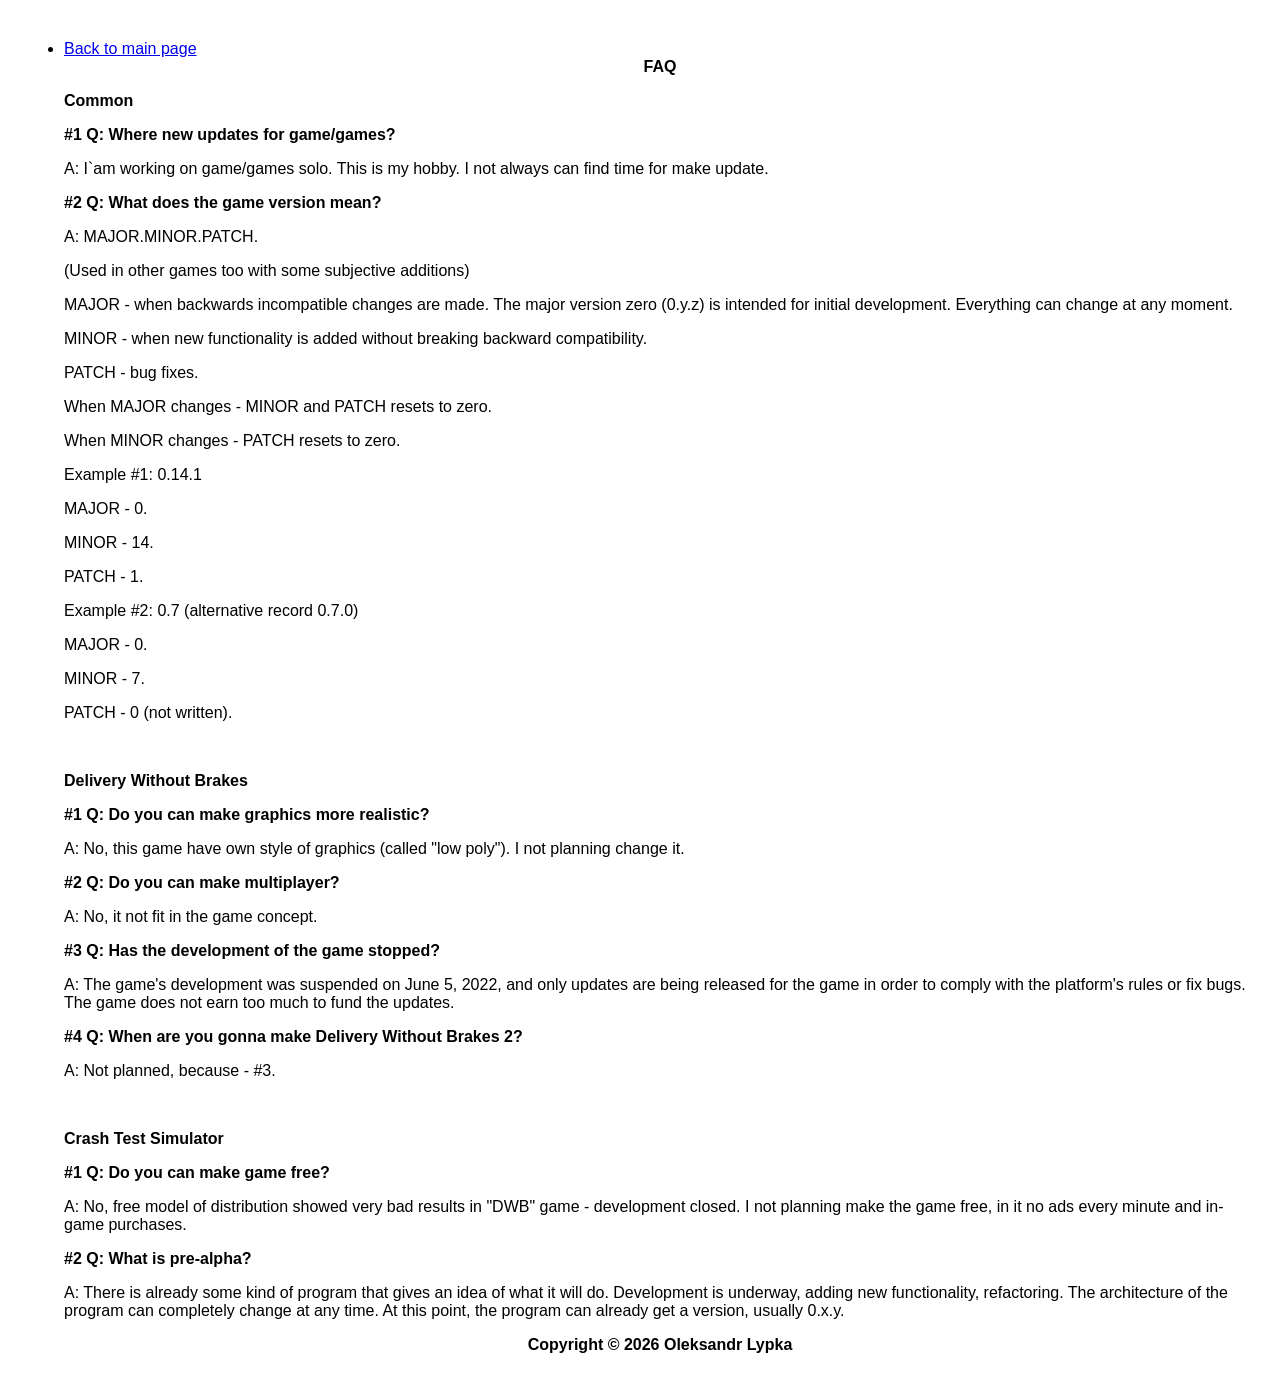
==== FAQ.html @ 4f6f616b "Fixed links" ====
<!DOCTYPE html>
    <html>
    <head>
      <meta charset='utf-8'>
      <meta name='viewport' content='width=device-width'>
      <title>FAQ</title>
      <style> body { font-family: 'Helvetica Neue', Helvetica, Arial, sans-serif; padding:1em; } </style>
    </head>
    <body>
    </p> <ul>
    <li><a href="https://oleksandrlypka.github.io" target="_blank" rel="noopener noreferrer">Back to main page</a></li>
    <strong><center>FAQ</center></strong>
    <p>
    <p><strong>Common</strong></p>
    </p>
    <p><strong>#1 Q: Where new updates for game/games?</strong></p>
    <p></p>
    A: I`am working on game/games solo. This is my hobby. I not always can find time for make update.</p>
    <p><strong>#2 Q: What does the game version mean?</strong></p>
    <p></p> A: MAJOR.MINOR.PATCH.</p>
    <p></p> (Used in other games too with some subjective additions)</p>
    <p></p> MAJOR - when backwards incompatible changes are made. The major version zero (0.y.z) is intended for initial development. Everything can change at any moment.</p>
    <p></p> MINOR - when new functionality is added without breaking backward compatibility.</p>
    <p></p> PATCH - bug fixes.</p>
    <p></p> When MAJOR changes - MINOR and PATCH resets to zero.</p>
    <p></p> When MINOR changes - PATCH resets to zero.</p>
    <p></p> Example #1: 0.14.1</p>
    <p></p> MAJOR - 0.</p>
    <p></p> MINOR - 14.</p>
    <p></p> PATCH - 1.</p>
    <p></p> Example #2: 0.7 (alternative record 0.7.0)</p>
    <p></p> MAJOR - 0.</p>
    <p></p> MINOR - 7.</p>
    <p></p> PATCH - 0 (not written).</p>
    <p>&nbsp;</p>
    <p><strong>Delivery Without Brakes</strong></p>
    </p>
    <p><strong>#1 Q: Do you can make graphics more realistic?</strong></p>
    <p></p>
    A: No, this game have own style of graphics (called "low poly"). I not planning change it.</p>
    </p>
    <p><strong>#2 Q: Do you can make multiplayer?</strong></p>
    <p></p>
    A: No, it not fit in the game concept.</p>
    <p><strong>#3 Q: Has the development of the game stopped?</strong></p>
    <p></p>
    A: The game's development was suspended on June 5, 2022, and only updates are being released for the game in order to comply with the platform's rules or fix bugs. The game does not earn too much to fund the updates.</p>
    <p><strong>#4 Q: When are you gonna make Delivery Without Brakes 2?</strong></p>
    <p></p>
    A: Not planned, because - #3.</p>
    <p>&nbsp;</p>
    <p><strong>Crash Test Simulator</strong></p>
    </p>
    <p><strong>#1 Q: Do you can make game free?</strong></p>
    <p></p>
    A: No, free model of distribution showed very bad results in "DWB" game - development closed. I not planning make the game free, in it no ads every minute and in-game purchases.</p>
    </p>
    <p><strong>#2 Q: What is pre-alpha?</strong></p>
    <p></p>
    A: There is already some kind of program that gives an idea of what it will do. Development is underway, adding new functionality, refactoring. The architecture of the program can completely change at any time. At this point, the program can already get a version, usually 0.x.y.</p>
    <strong>
        <p style="text-align: center">
            Copyright &copy;
            <script>document.write(new Date().getFullYear())</script> Oleksandr Lypka
        </p>
    </strong>
</body>
    </html>
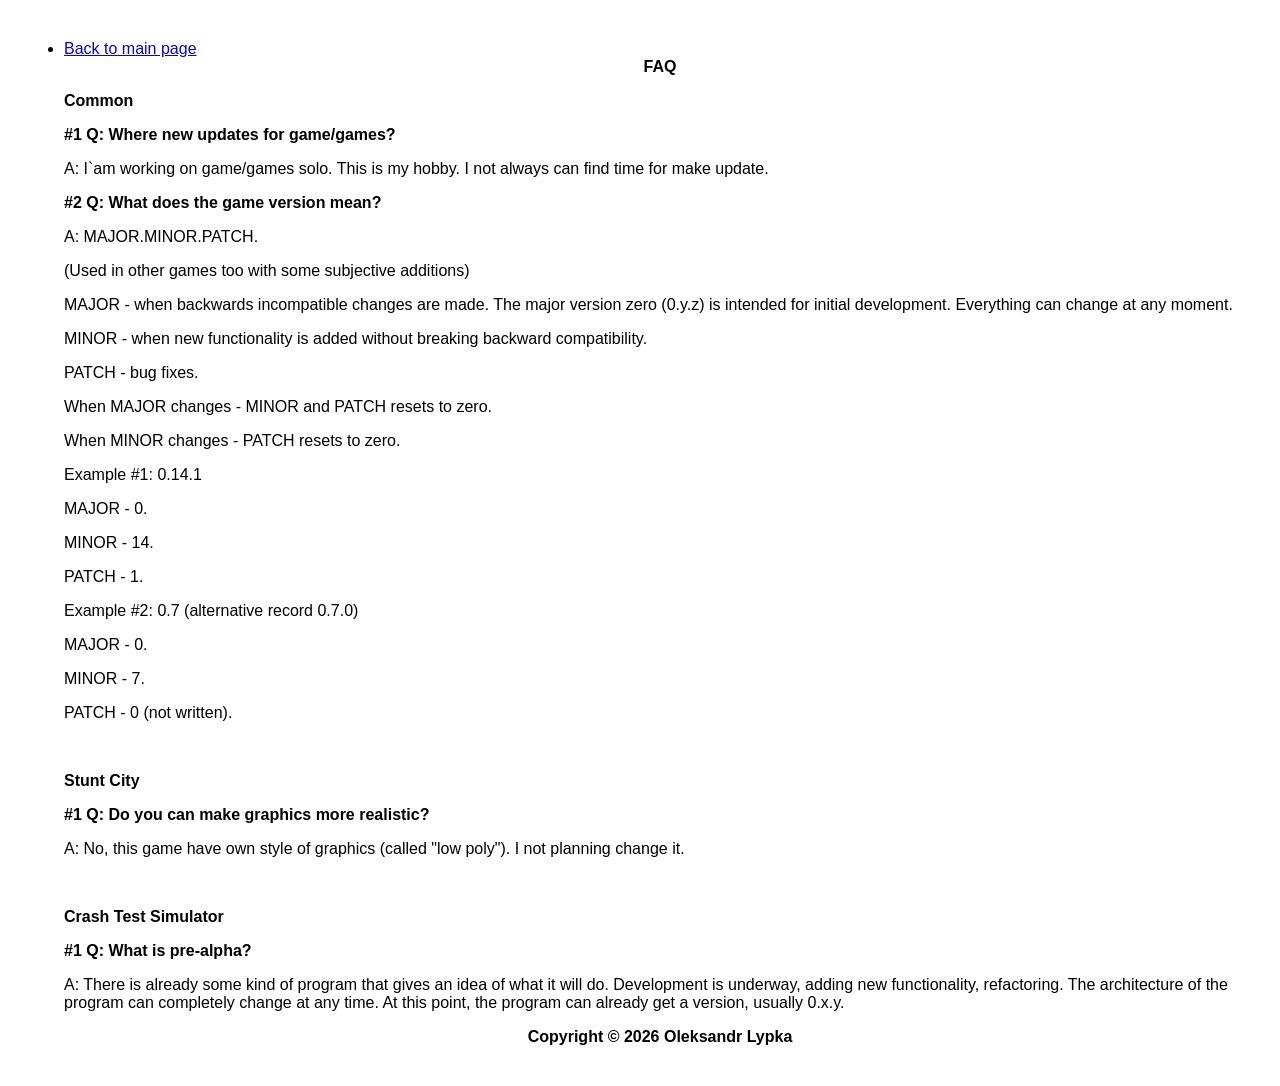
==== commit f7b381d7: "Updated FAQ" ====
--- a/FAQ.html
+++ b/FAQ.html
@@ -33,29 +33,16 @@
     <p></p> MINOR - 7.</p>
     <p></p> PATCH - 0 (not written).</p>
     <p>&nbsp;</p>
-    <p><strong>Delivery Without Brakes</strong></p>
+    <p><strong>Stunt City</strong></p>
     </p>
     <p><strong>#1 Q: Do you can make graphics more realistic?</strong></p>
     <p></p>
     A: No, this game have own style of graphics (called "low poly"). I not planning change it.</p>
     </p>
-    <p><strong>#2 Q: Do you can make multiplayer?</strong></p>
-    <p></p>
-    A: No, it not fit in the game concept.</p>
-    <p><strong>#3 Q: Has the development of the game stopped?</strong></p>
-    <p></p>
-    A: The game's development was suspended on June 5, 2022, and only updates are being released for the game in order to comply with the platform's rules or fix bugs. The game does not earn too much to fund the updates.</p>
-    <p><strong>#4 Q: When are you gonna make Delivery Without Brakes 2?</strong></p>
-    <p></p>
-    A: Not planned, because - #3.</p>
     <p>&nbsp;</p>
     <p><strong>Crash Test Simulator</strong></p>
     </p>
-    <p><strong>#1 Q: Do you can make game free?</strong></p>
-    <p></p>
-    A: No, free model of distribution showed very bad results in "DWB" game - development closed. I not planning make the game free, in it no ads every minute and in-game purchases.</p>
-    </p>
-    <p><strong>#2 Q: What is pre-alpha?</strong></p>
+    <p><strong>#1 Q: What is pre-alpha?</strong></p>
     <p></p>
     A: There is already some kind of program that gives an idea of what it will do. Development is underway, adding new functionality, refactoring. The architecture of the program can completely change at any time. At this point, the program can already get a version, usually 0.x.y.</p>
     <strong>
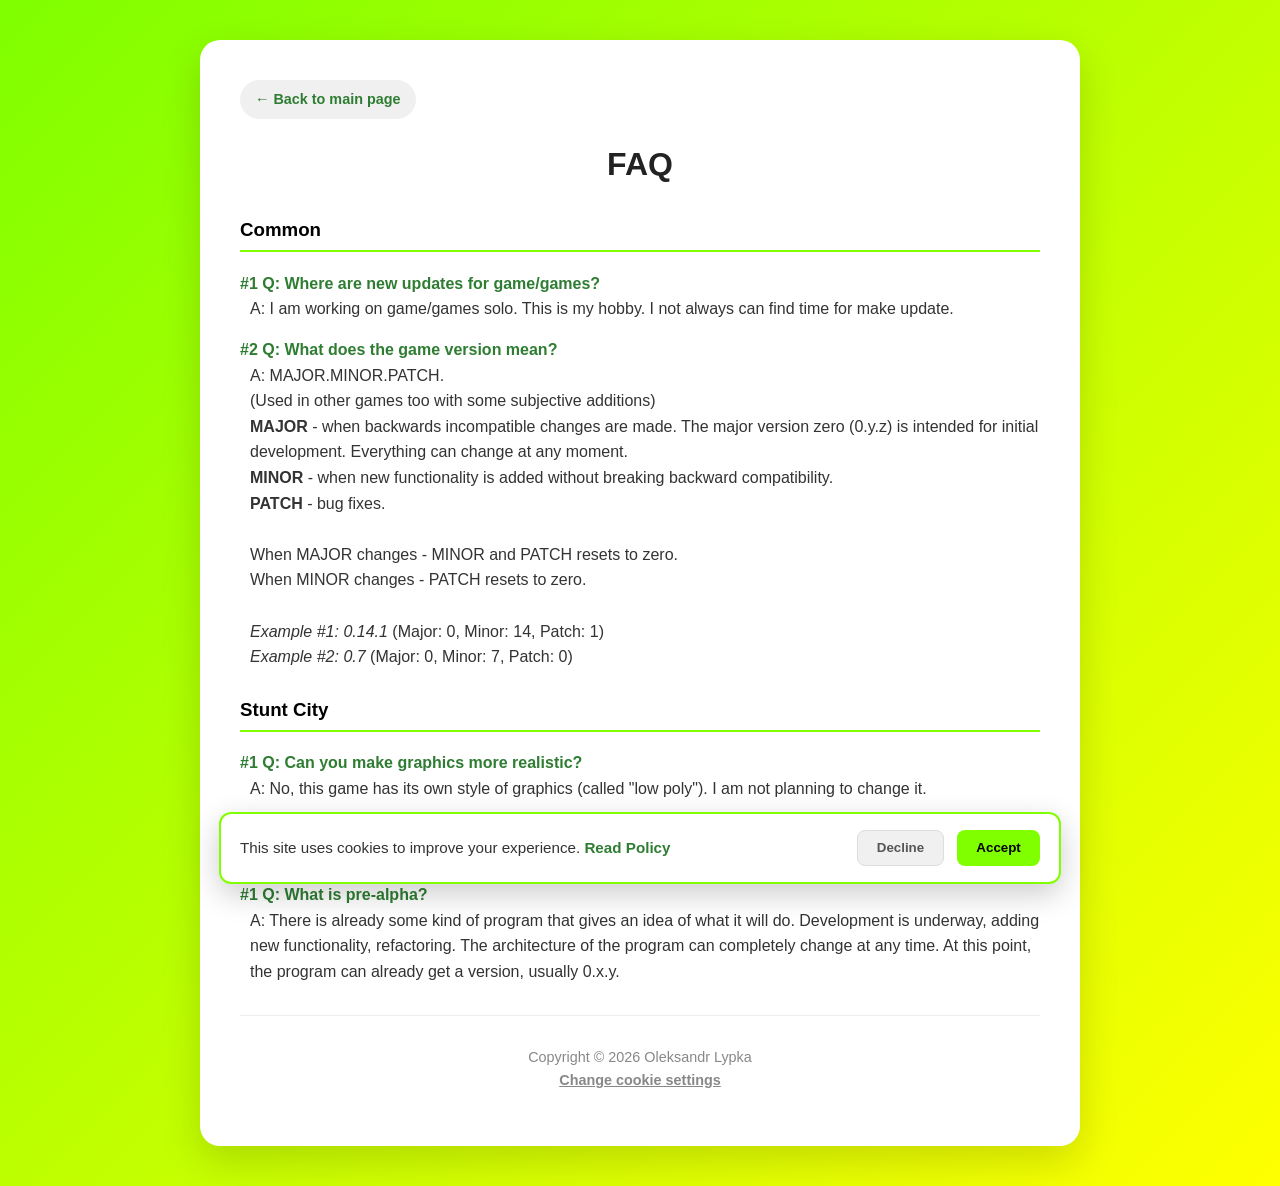
==== commit 2f5809dc: "Fixed hiding of the cookie window" ====
--- a/FAQ.html
+++ b/FAQ.html
@@ -1,56 +1,193 @@
 <!DOCTYPE html>
-    <html>
-    <head>
-      <meta charset='utf-8'>
-      <meta name='viewport' content='width=device-width'>
-      <title>FAQ</title>
-      <style> body { font-family: 'Helvetica Neue', Helvetica, Arial, sans-serif; padding:1em; } </style>
-    </head>
-    <body>
-    </p> <ul>
-    <li><a href="https://oleksandrlypka.github.io" target="_blank" rel="noopener noreferrer">Back to main page</a></li>
-    <strong><center>FAQ</center></strong>
-    <p>
-    <p><strong>Common</strong></p>
-    </p>
-    <p><strong>#1 Q: Where new updates for game/games?</strong></p>
-    <p></p>
-    A: I`am working on game/games solo. This is my hobby. I not always can find time for make update.</p>
-    <p><strong>#2 Q: What does the game version mean?</strong></p>
-    <p></p> A: MAJOR.MINOR.PATCH.</p>
-    <p></p> (Used in other games too with some subjective additions)</p>
-    <p></p> MAJOR - when backwards incompatible changes are made. The major version zero (0.y.z) is intended for initial development. Everything can change at any moment.</p>
-    <p></p> MINOR - when new functionality is added without breaking backward compatibility.</p>
-    <p></p> PATCH - bug fixes.</p>
-    <p></p> When MAJOR changes - MINOR and PATCH resets to zero.</p>
-    <p></p> When MINOR changes - PATCH resets to zero.</p>
-    <p></p> Example #1: 0.14.1</p>
-    <p></p> MAJOR - 0.</p>
-    <p></p> MINOR - 14.</p>
-    <p></p> PATCH - 1.</p>
-    <p></p> Example #2: 0.7 (alternative record 0.7.0)</p>
-    <p></p> MAJOR - 0.</p>
-    <p></p> MINOR - 7.</p>
-    <p></p> PATCH - 0 (not written).</p>
-    <p>&nbsp;</p>
-    <p><strong>Stunt City</strong></p>
-    </p>
-    <p><strong>#1 Q: Do you can make graphics more realistic?</strong></p>
-    <p></p>
-    A: No, this game have own style of graphics (called "low poly"). I not planning change it.</p>
-    </p>
-    <p>&nbsp;</p>
-    <p><strong>Crash Test Simulator</strong></p>
-    </p>
-    <p><strong>#1 Q: What is pre-alpha?</strong></p>
-    <p></p>
-    A: There is already some kind of program that gives an idea of what it will do. Development is underway, adding new functionality, refactoring. The architecture of the program can completely change at any time. At this point, the program can already get a version, usually 0.x.y.</p>
-    <strong>
-        <p style="text-align: center">
+<html lang="en">
+<head>
+    <meta charset='utf-8'>
+    <meta name='viewport' content='width=device-width, initial-scale=1.0'>
+    <title>FAQ</title>
+    <style>
+        /* Copy styles from PrivacyPolicy.html above */
+        body {
+            margin: 0;
+            padding: 0;
+            font-family: 'Helvetica Neue', Helvetica, Arial, sans-serif;
+            background: linear-gradient(135deg, #7fff00, #ffff00);
+            min-height: 100vh;
+            display: flex;
+            justify-content: center;
+            align-items: center;
+            color: #333;
+        }
+
+        .card-container {
+            background-color: #ffffff;
+            width: 90%;
+            max-width: 800px;
+            margin: 40px 20px;
+            padding: 40px;
+            border-radius: 20px;
+            box-shadow: 0 15px 40px rgba(0,0,0,0.15);
+            line-height: 1.6;
+        }
+
+        h1 {
+            text-align: center;
+            color: #222;
+            margin-top: 0;
+        }
+
+        h3 {
+            border-bottom: 2px solid #7fff00;
+            padding-bottom: 5px;
+            margin-top: 25px;
+            color: #000;
+        }
+
+        .question {
+            font-weight: bold;
+            margin-top: 15px;
+            color: #2e7d32;
+        }
+
+        .answer {
+            margin-bottom: 15px;
+            margin-left: 10px;
+        }
+
+        a {
+            color: #2e7d32;
+            text-decoration: none;
+            font-weight: 600;
+        }
+
+            a:hover {
+                text-decoration: underline;
+            }
+
+        .back-link {
+            display: inline-block;
+            margin-bottom: 20px;
+            padding: 8px 15px;
+            background: #f0f0f0;
+            border-radius: 20px;
+            font-size: 0.9em;
+        }
+
+        /* Cookie banner styles (I used the full styles from the main PrivacyPolicy file) */
+        .cookie-consent {
+            position: fixed;
+            left: 1rem;
+            right: 1rem;
+            bottom: 1rem;
+            background: #ffffff;
+            color: #333;
+            border: 2px solid #7fff00;
+            padding: 1rem 1.2rem;
+            border-radius: 12px;
+            box-shadow: 0 10px 30px rgba(0,0,0,0.2);
+            display: flex;
+            gap: 1rem;
+            align-items: center;
+            justify-content: space-between;
+            z-index: 9999;
+            max-width: 800px;
+            margin: 0 auto;
+            font-size: 0.95rem;
+        }
+
+        .cookie-consent[hidden] {
+            display: none !important;
+        }
+
+        .cookie-consent__message {
+            flex: 1;
+        }
+
+        .cookie-consent__actions {
+            display: flex;
+            gap: 0.8rem;
+        }
+
+        .cookie-btn {
+            border: none;
+            padding: 0.6rem 1.2rem;
+            border-radius: 8px;
+            cursor: pointer;
+            font-weight: bold;
+        }
+
+        .cookie-btn--accept {
+            background: #7fff00;
+            color: #000;
+        }
+
+        .cookie-btn--decline {
+            background: #f0f0f0;
+            color: #555;
+            border: 1px solid #ddd;
+        }
+
+        @media (max-width:600px) {
+            .cookie-consent {
+                flex-direction: column;
+            }
+        }
+    </style>
+</head>
+<body>
+    <div class="card-container">
+        <a href="https://oleksandrlypka.github.io" class="back-link">← Back to main page</a>
+
+        <h1>FAQ</h1>
+
+        <h3>Common</h3>
+        <div class="question">#1 Q: Where are new updates for game/games?</div>
+        <div class="answer">A: I am working on game/games solo. This is my hobby. I not always can find time for make update.</div>
+
+        <div class="question">#2 Q: What does the game version mean?</div>
+        <div class="answer">
+            A: MAJOR.MINOR.PATCH.<br>
+            (Used in other games too with some subjective additions)<br>
+            <strong>MAJOR</strong> - when backwards incompatible changes are made. The major version zero (0.y.z) is intended for initial development. Everything can change at any moment.<br>
+            <strong>MINOR</strong> - when new functionality is added without breaking backward compatibility.<br>
+            <strong>PATCH</strong> - bug fixes.<br><br>
+            When MAJOR changes - MINOR and PATCH resets to zero.<br>
+            When MINOR changes - PATCH resets to zero.<br><br>
+            <em>Example #1: 0.14.1</em> (Major: 0, Minor: 14, Patch: 1)<br>
+            <em>Example #2: 0.7</em> (Major: 0, Minor: 7, Patch: 0)
+        </div>
+
+        <h3>Stunt City</h3>
+        <div class="question">#1 Q: Can you make graphics more realistic?</div>
+        <div class="answer">A: No, this game has its own style of graphics (called "low poly"). I am not planning to change it.</div>
+
+        <h3>Crash Test Simulator</h3>
+        <div class="question">#1 Q: What is pre-alpha?</div>
+        <div class="answer">A: There is already some kind of program that gives an idea of what it will do. Development is underway, adding new functionality, refactoring. The architecture of the program can completely change at any time. At this point, the program can already get a version, usually 0.x.y.</div>
+
+        <hr style="margin: 30px 0; border: 0; border-top: 1px solid #eee;">
+        <p style="text-align: center; color: #888; font-size: 0.9em;">
             Copyright &copy;
-            <script>document.write(new Date().getFullYear())</script> Oleksandr Lypka
+            <script>document.write(new Date().getFullYear())</script> Oleksandr Lypka<br>
+            <a href="#" id="change-cookie-settings" style="color: #888; text-decoration: underline;">Change cookie settings</a>
         </p>
-    </strong>
+    </div>
+
+    <div id="cookie-consent" class="cookie-consent" role="dialog" aria-live="polite" aria-label="Cookie consent" hidden>
+        <div class="cookie-consent__message">
+            This site uses cookies to improve your experience. <a style="color: #2e7d32;" href="https://oleksandrlypka.github.io/PrivacyPolicy.html">Read Policy</a>
+        </div>
+        <div class="cookie-consent__actions">
+            <button id="decline-cookies" class="cookie-btn cookie-btn--decline" type="button">Decline</button>
+            <button id="accept-cookies" class="cookie-btn cookie-btn--accept" type="button">Accept</button>
+        </div>
+    </div>
+    <script>
+        (function () {
+            var KEY = 'cookieConsent'; var consent = localStorage.getItem(KEY); var banner = document.getElementById('cookie-consent'); var acceptBtn = document.getElementById('accept-cookies'); var declineBtn = document.getElementById('decline-cookies'); var changeLink = document.getElementById('change-cookie-settings');
+            function hideBanner() { if (banner) banner.setAttribute('hidden', ''); } function showBanner() { if (banner) banner.removeAttribute('hidden'); } function onAccept() { localStorage.setItem(KEY, 'accepted'); hideBanner(); } function onDecline() { localStorage.setItem(KEY, 'declined'); hideBanner(); }
+            if (acceptBtn) acceptBtn.addEventListener('click', onAccept); if (declineBtn) declineBtn.addEventListener('click', onDecline); if (changeLink) { changeLink.addEventListener('click', function (e) { e.preventDefault(); localStorage.removeItem(KEY); showBanner(); }); }
+            if (!consent) { window.addEventListener('load', function () { setTimeout(showBanner, 300); }); }
+        })();
+    </script>
 </body>
-    </html>
-      +</html>
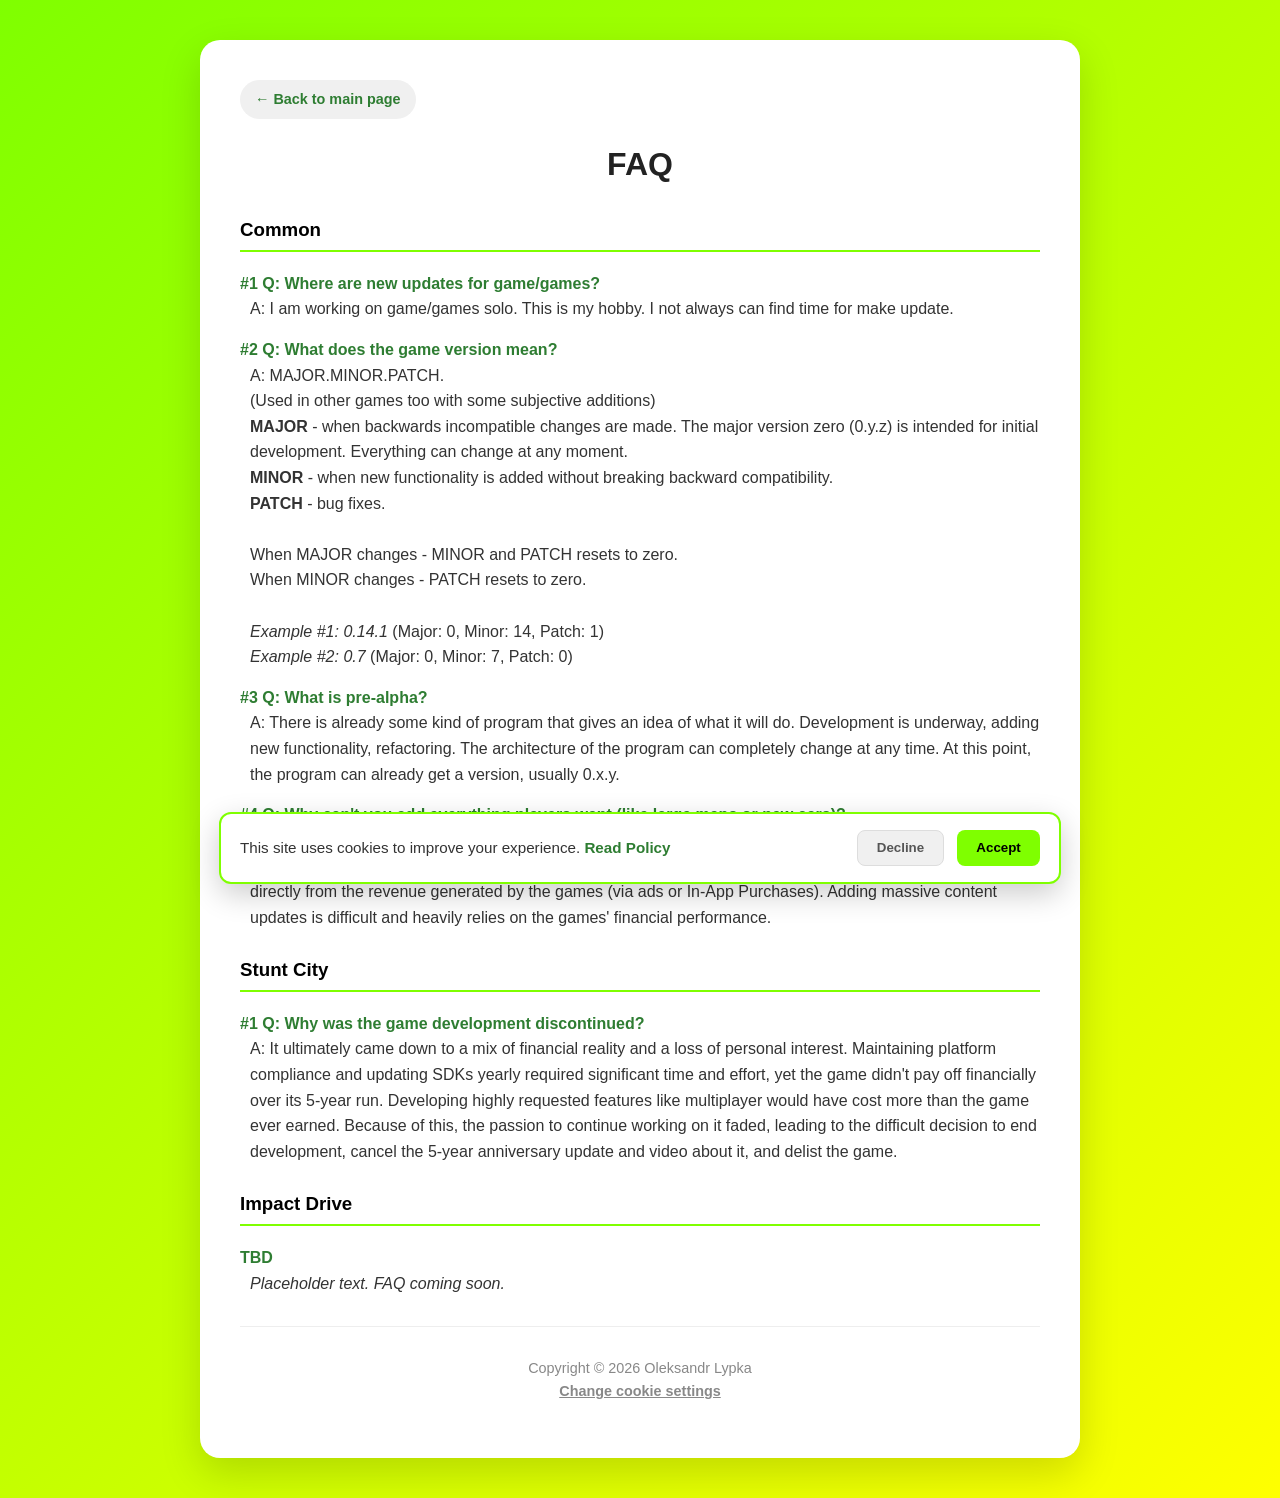
==== commit f55c64bc: "Updated information about games" ====
--- a/FAQ.html
+++ b/FAQ.html
@@ -72,7 +72,7 @@
             font-size: 0.9em;
         }
 
-        /* Cookie banner styles (I used the full styles from the main PrivacyPolicy file) */
+        /* Cookie banner styles */
         .cookie-consent {
             position: fixed;
             left: 1rem;
@@ -156,13 +156,20 @@
             <em>Example #2: 0.7</em> (Major: 0, Minor: 7, Patch: 0)
         </div>
 
+        <div class="question">#3 Q: What is pre-alpha?</div>
+        <div class="answer">A: There is already some kind of program that gives an idea of what it will do. Development is underway, adding new functionality, refactoring. The architecture of the program can completely change at any time. At this point, the program can already get a version, usually 0.x.y.</div>
+
+        <div class="question">#4 Q: Why can't you add everything players want (like large maps or new cars)?</div>
+        <div class="answer">A: I am primarily a programmer. Creating high-quality 3D assets, such as detailed cars and expansive maps, requires the specialized skills of a 3D artist. Hiring professional artists costs money, and that budget comes directly from the revenue generated by the games (via ads or In-App Purchases). Adding massive content updates is difficult and heavily relies on the games' financial performance.</div>
+
         <h3>Stunt City</h3>
-        <div class="question">#1 Q: Can you make graphics more realistic?</div>
-        <div class="answer">A: No, this game has its own style of graphics (called "low poly"). I am not planning to change it.</div>
-
-        <h3>Crash Test Simulator</h3>
-        <div class="question">#1 Q: What is pre-alpha?</div>
-        <div class="answer">A: There is already some kind of program that gives an idea of what it will do. Development is underway, adding new functionality, refactoring. The architecture of the program can completely change at any time. At this point, the program can already get a version, usually 0.x.y.</div>
+        <div class="question">#1 Q: Why was the game development discontinued?</div>
+        <div class="answer">A: It ultimately came down to a mix of financial reality and a loss of personal interest. Maintaining platform compliance and updating SDKs yearly required significant time and effort, yet the game didn't pay off financially over its 5-year run. Developing highly requested features like multiplayer would have cost more than the game ever earned. Because of this, the passion to continue working on it faded, leading to the difficult decision to end development, cancel the 5-year anniversary update and video about it, and delist the game.</div>
+
+        <h3>Impact Drive</h3>
+        <!-- Placeholder for future Impact Drive FAQ -->
+        <div class="question">TBD</div>
+        <div class="answer"><em>Placeholder text. FAQ coming soon.</em></div>
 
         <hr style="margin: 30px 0; border: 0; border-top: 1px solid #eee;">
         <p style="text-align: center; color: #888; font-size: 0.9em;">
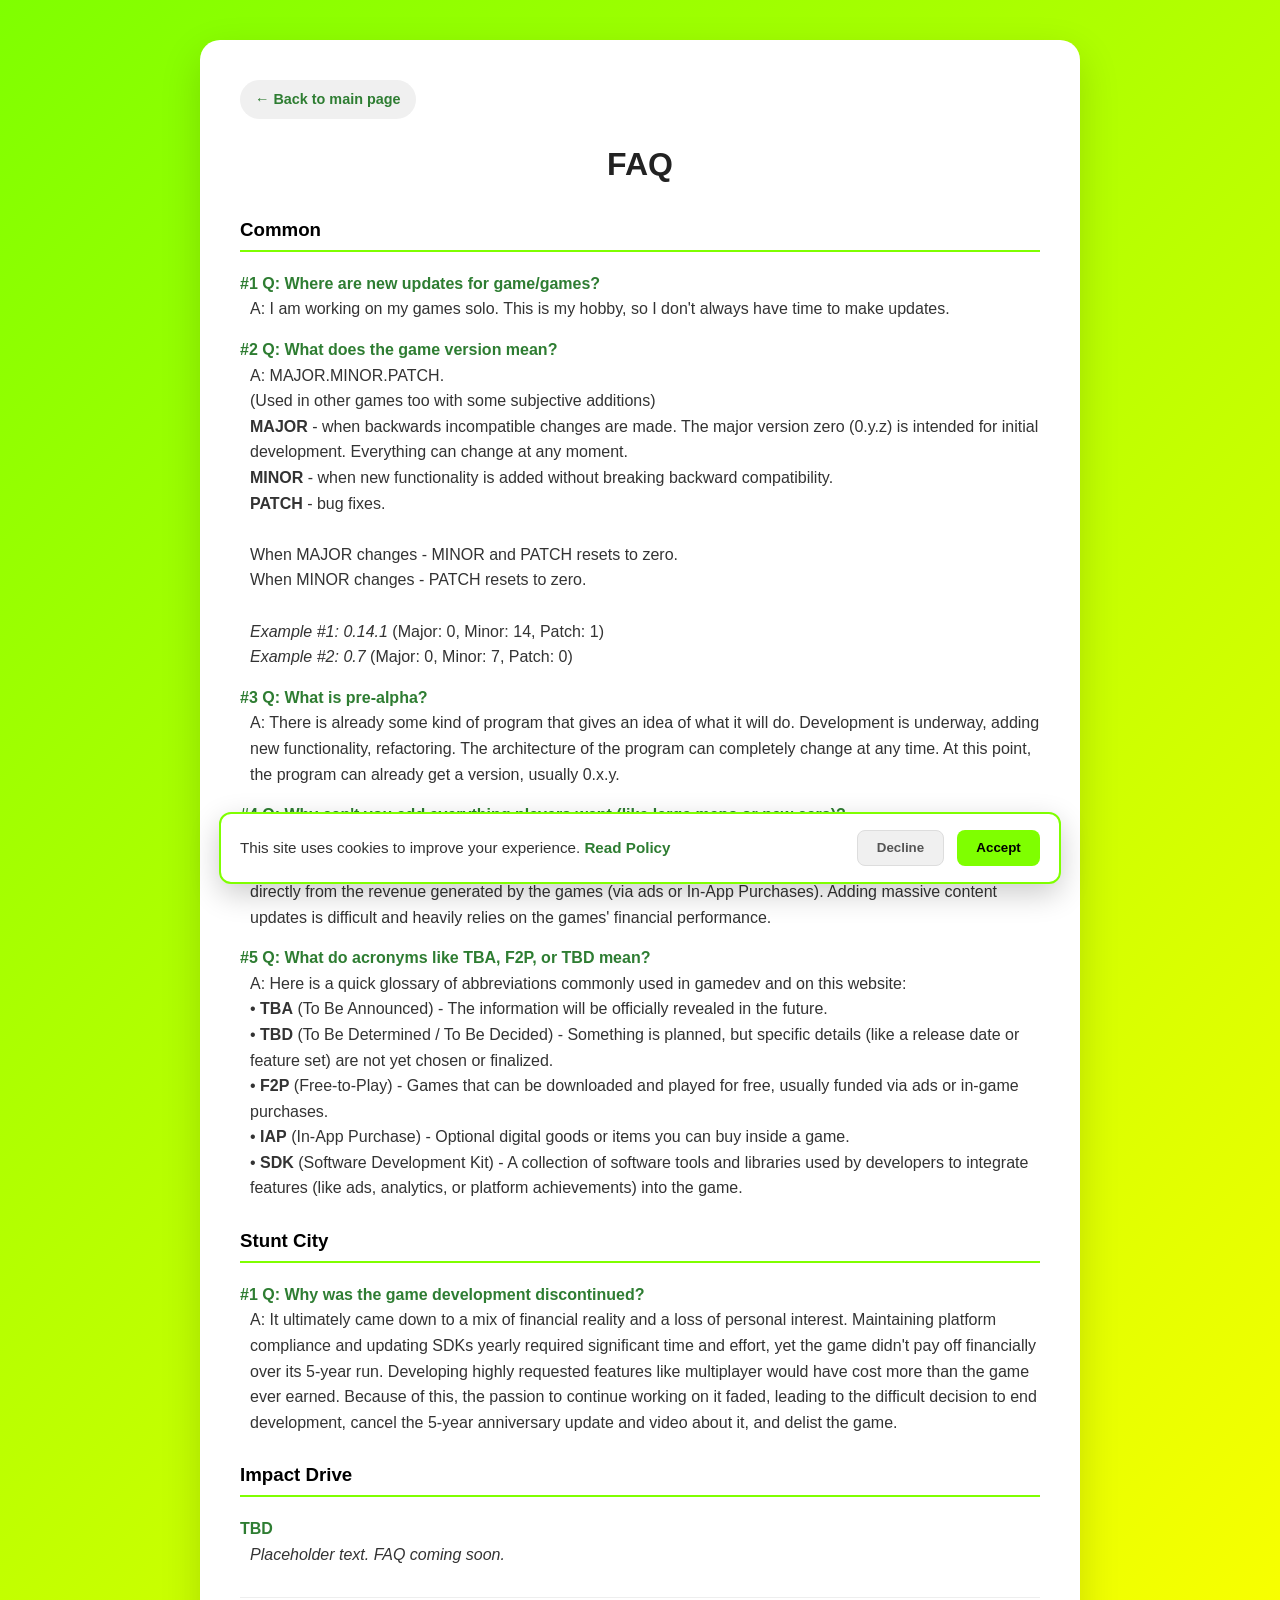
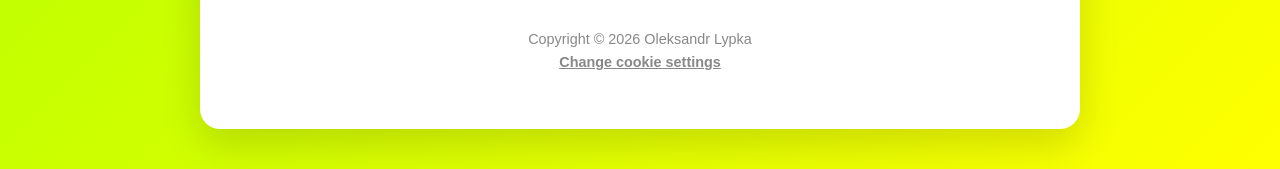
==== commit 56a5a1b0: "Improved FAQ" ====
--- a/FAQ.html
+++ b/FAQ.html
@@ -141,7 +141,7 @@
 
         <h3>Common</h3>
         <div class="question">#1 Q: Where are new updates for game/games?</div>
-        <div class="answer">A: I am working on game/games solo. This is my hobby. I not always can find time for make update.</div>
+        <div class="answer">A: I am working on my games solo. This is my hobby, so I don't always have time to make updates.</div>
 
         <div class="question">#2 Q: What does the game version mean?</div>
         <div class="answer">
@@ -162,6 +162,16 @@
         <div class="question">#4 Q: Why can't you add everything players want (like large maps or new cars)?</div>
         <div class="answer">A: I am primarily a programmer. Creating high-quality 3D assets, such as detailed cars and expansive maps, requires the specialized skills of a 3D artist. Hiring professional artists costs money, and that budget comes directly from the revenue generated by the games (via ads or In-App Purchases). Adding massive content updates is difficult and heavily relies on the games' financial performance.</div>
 
+        <div class="question">#5 Q: What do acronyms like TBA, F2P, or TBD mean?</div>
+        <div class="answer">
+            A: Here is a quick glossary of abbreviations commonly used in gamedev and on this website:<br>
+            • <strong>TBA</strong> (To Be Announced) - The information will be officially revealed in the future.<br>
+            • <strong>TBD</strong> (To Be Determined / To Be Decided) - Something is planned, but specific details (like a release date or feature set) are not yet chosen or finalized.<br>
+            • <strong>F2P</strong> (Free-to-Play) - Games that can be downloaded and played for free, usually funded via ads or in-game purchases.<br>
+            • <strong>IAP</strong> (In-App Purchase) - Optional digital goods or items you can buy inside a game.<br>
+            • <strong>SDK</strong> (Software Development Kit) - A collection of software tools and libraries used by developers to integrate features (like ads, analytics, or platform achievements) into the game.
+        </div>
+
         <h3>Stunt City</h3>
         <div class="question">#1 Q: Why was the game development discontinued?</div>
         <div class="answer">A: It ultimately came down to a mix of financial reality and a loss of personal interest. Maintaining platform compliance and updating SDKs yearly required significant time and effort, yet the game didn't pay off financially over its 5-year run. Developing highly requested features like multiplayer would have cost more than the game ever earned. Because of this, the passion to continue working on it faded, leading to the difficult decision to end development, cancel the 5-year anniversary update and video about it, and delist the game.</div>
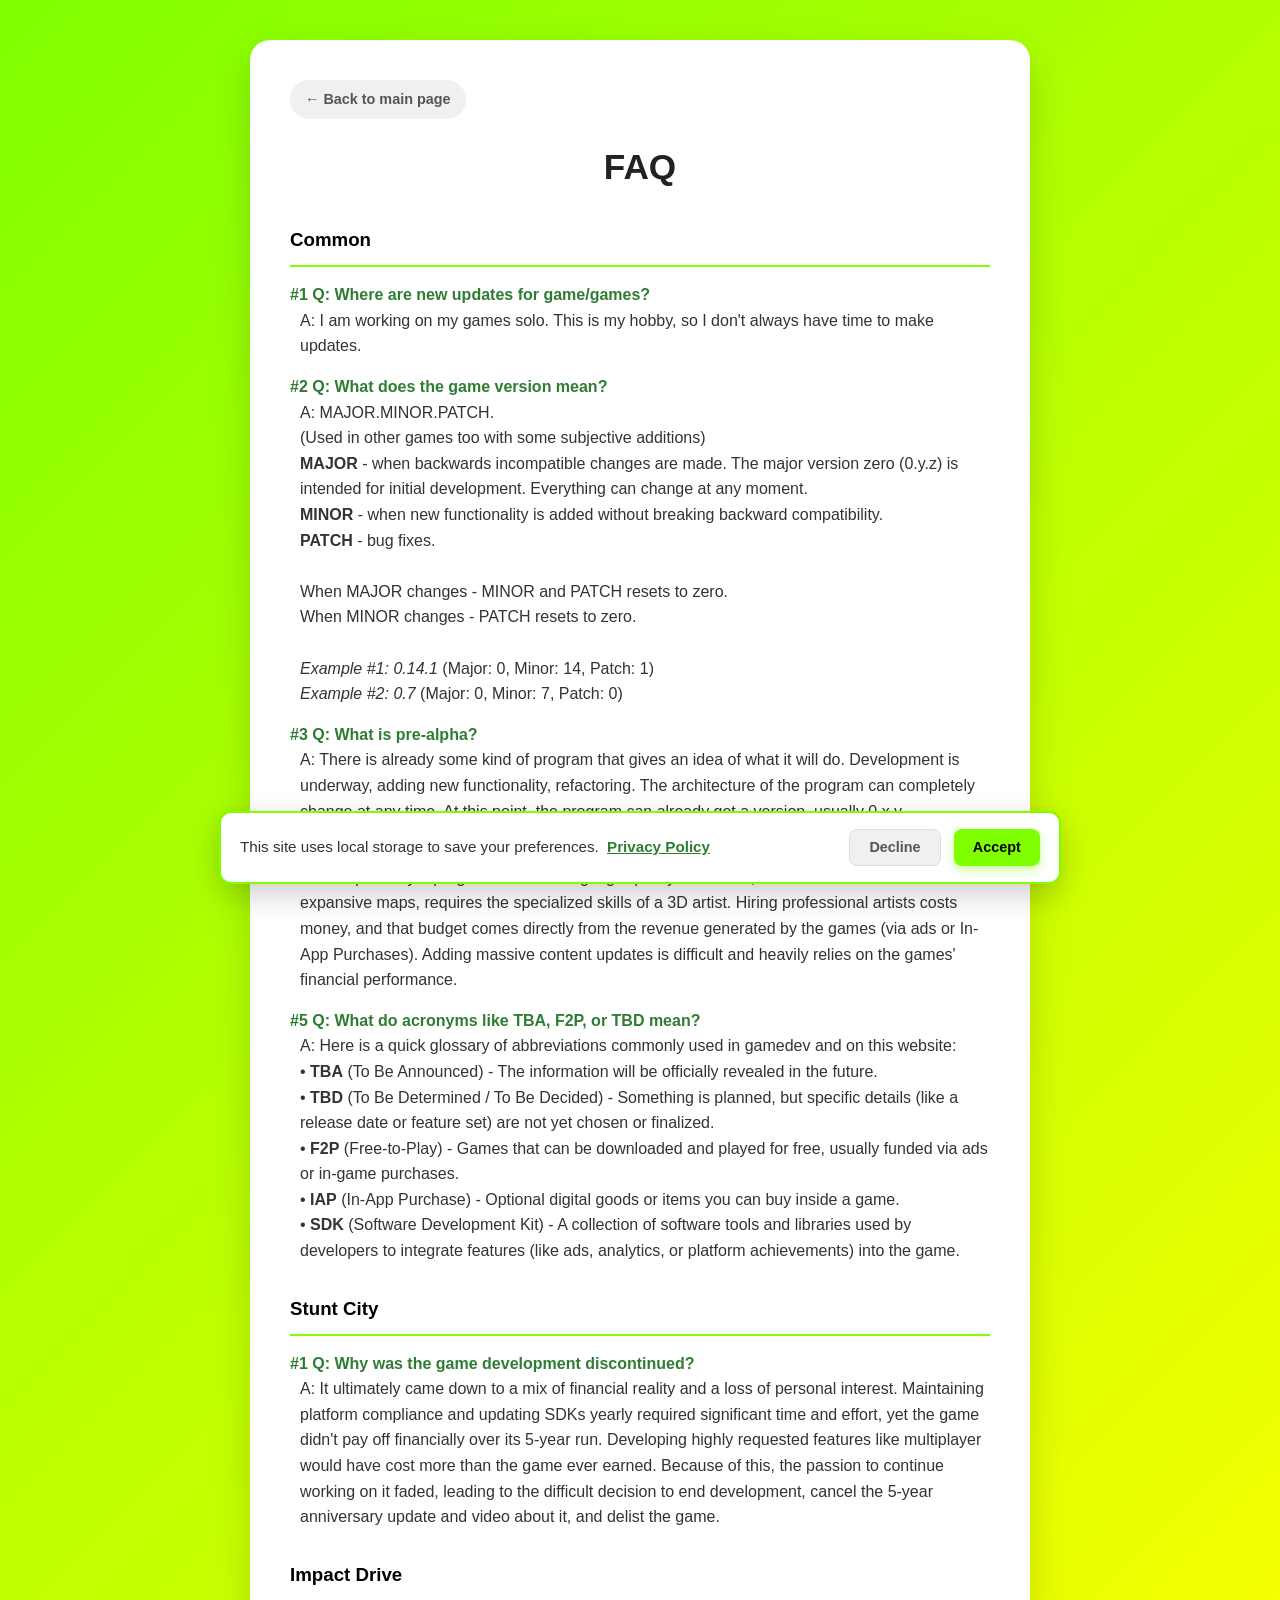
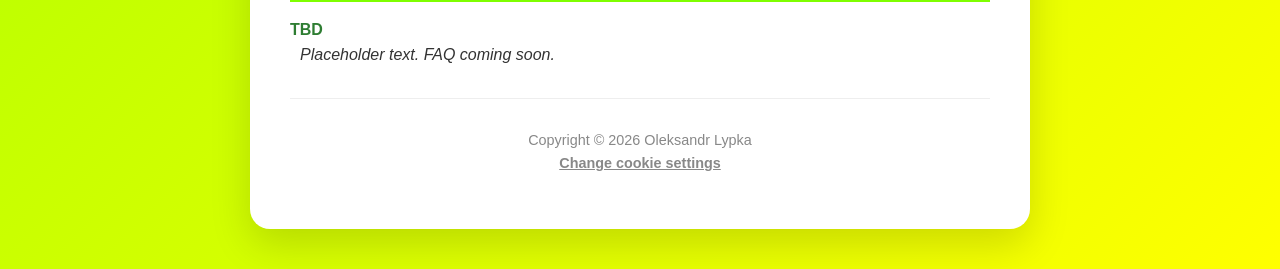
==== commit 9a2dd0c3: "Updated legal docs and improved cookie banner code" ====
--- a/FAQ.html
+++ b/FAQ.html
@@ -4,134 +4,7 @@
     <meta charset='utf-8'>
     <meta name='viewport' content='width=device-width, initial-scale=1.0'>
     <title>FAQ</title>
-    <style>
-        /* Copy styles from PrivacyPolicy.html above */
-        body {
-            margin: 0;
-            padding: 0;
-            font-family: 'Helvetica Neue', Helvetica, Arial, sans-serif;
-            background: linear-gradient(135deg, #7fff00, #ffff00);
-            min-height: 100vh;
-            display: flex;
-            justify-content: center;
-            align-items: center;
-            color: #333;
-        }
-
-        .card-container {
-            background-color: #ffffff;
-            width: 90%;
-            max-width: 800px;
-            margin: 40px 20px;
-            padding: 40px;
-            border-radius: 20px;
-            box-shadow: 0 15px 40px rgba(0,0,0,0.15);
-            line-height: 1.6;
-        }
-
-        h1 {
-            text-align: center;
-            color: #222;
-            margin-top: 0;
-        }
-
-        h3 {
-            border-bottom: 2px solid #7fff00;
-            padding-bottom: 5px;
-            margin-top: 25px;
-            color: #000;
-        }
-
-        .question {
-            font-weight: bold;
-            margin-top: 15px;
-            color: #2e7d32;
-        }
-
-        .answer {
-            margin-bottom: 15px;
-            margin-left: 10px;
-        }
-
-        a {
-            color: #2e7d32;
-            text-decoration: none;
-            font-weight: 600;
-        }
-
-            a:hover {
-                text-decoration: underline;
-            }
-
-        .back-link {
-            display: inline-block;
-            margin-bottom: 20px;
-            padding: 8px 15px;
-            background: #f0f0f0;
-            border-radius: 20px;
-            font-size: 0.9em;
-        }
-
-        /* Cookie banner styles */
-        .cookie-consent {
-            position: fixed;
-            left: 1rem;
-            right: 1rem;
-            bottom: 1rem;
-            background: #ffffff;
-            color: #333;
-            border: 2px solid #7fff00;
-            padding: 1rem 1.2rem;
-            border-radius: 12px;
-            box-shadow: 0 10px 30px rgba(0,0,0,0.2);
-            display: flex;
-            gap: 1rem;
-            align-items: center;
-            justify-content: space-between;
-            z-index: 9999;
-            max-width: 800px;
-            margin: 0 auto;
-            font-size: 0.95rem;
-        }
-
-        .cookie-consent[hidden] {
-            display: none !important;
-        }
-
-        .cookie-consent__message {
-            flex: 1;
-        }
-
-        .cookie-consent__actions {
-            display: flex;
-            gap: 0.8rem;
-        }
-
-        .cookie-btn {
-            border: none;
-            padding: 0.6rem 1.2rem;
-            border-radius: 8px;
-            cursor: pointer;
-            font-weight: bold;
-        }
-
-        .cookie-btn--accept {
-            background: #7fff00;
-            color: #000;
-        }
-
-        .cookie-btn--decline {
-            background: #f0f0f0;
-            color: #555;
-            border: 1px solid #ddd;
-        }
-
-        @media (max-width:600px) {
-            .cookie-consent {
-                flex-direction: column;
-            }
-        }
-    </style>
+    <link rel="stylesheet" href="style.css">
 </head>
 <body>
     <div class="card-container">
@@ -189,22 +62,6 @@
         </p>
     </div>
 
-    <div id="cookie-consent" class="cookie-consent" role="dialog" aria-live="polite" aria-label="Cookie consent" hidden>
-        <div class="cookie-consent__message">
-            This site uses cookies to improve your experience. <a style="color: #2e7d32;" href="https://oleksandrlypka.github.io/PrivacyPolicy.html">Read Policy</a>
-        </div>
-        <div class="cookie-consent__actions">
-            <button id="decline-cookies" class="cookie-btn cookie-btn--decline" type="button">Decline</button>
-            <button id="accept-cookies" class="cookie-btn cookie-btn--accept" type="button">Accept</button>
-        </div>
-    </div>
-    <script>
-        (function () {
-            var KEY = 'cookieConsent'; var consent = localStorage.getItem(KEY); var banner = document.getElementById('cookie-consent'); var acceptBtn = document.getElementById('accept-cookies'); var declineBtn = document.getElementById('decline-cookies'); var changeLink = document.getElementById('change-cookie-settings');
-            function hideBanner() { if (banner) banner.setAttribute('hidden', ''); } function showBanner() { if (banner) banner.removeAttribute('hidden'); } function onAccept() { localStorage.setItem(KEY, 'accepted'); hideBanner(); } function onDecline() { localStorage.setItem(KEY, 'declined'); hideBanner(); }
-            if (acceptBtn) acceptBtn.addEventListener('click', onAccept); if (declineBtn) declineBtn.addEventListener('click', onDecline); if (changeLink) { changeLink.addEventListener('click', function (e) { e.preventDefault(); localStorage.removeItem(KEY); showBanner(); }); }
-            if (!consent) { window.addEventListener('load', function () { setTimeout(showBanner, 300); }); }
-        })();
-    </script>
+    <script src="cookie-banner.js" defer></script>
 </body>
 </html>
--- a/style.css
+++ b/style.css
@@ -0,0 +1,429 @@
+/* --- 1. MAIN BACKGROUND AND LAYOUT --- */
+body {
+    margin: 0;
+    padding: 0;
+    font-family: 'Helvetica Neue', Helvetica, Arial, sans-serif;
+    background: linear-gradient(135deg, #7fff00, #ffff00);
+    min-height: 100vh;
+    display: flex;
+    justify-content: center;
+    align-items: center;
+    color: #333;
+}
+
+/* --- 2. WHITE CARD (CONTAINER) --- */
+.card-container {
+    background-color: #ffffff;
+    width: 90%;
+    max-width: 700px;
+    margin: 40px 20px;
+    padding: 40px;
+    border-radius: 20px;
+    box-shadow: 0 15px 40px rgba(0, 0, 0, 0.15);
+    position: relative;
+    line-height: 1.6;
+}
+
+/* --- 3. LOGO STYLES --- */
+.logo-img {
+    display: block;
+    margin: 0 auto 10px auto;
+    max-width: 120px;
+    height: auto;
+}
+
+/* --- 4. GAME CARDS STYLES --- */
+.games-grid {
+    display: grid;
+    grid-template-columns: repeat(auto-fit, minmax(140px, 1fr));
+    gap: 20px;
+    margin-bottom: 30px;
+}
+
+.game-card {
+    background-color: #f9f9f9;
+    border-radius: 16px;
+    padding: 20px;
+    text-align: center;
+    transition: transform 0.2s, box-shadow 0.2s;
+    border: 1px solid #eee;
+    display: flex;
+    flex-direction: column;
+    align-items: center;
+}
+
+.game-card:hover {
+    transform: translateY(-5px);
+    box-shadow: 0 10px 20px rgba(0, 0, 0, 0.1);
+    background-color: #fff;
+    border-color: #7fff00;
+}
+
+.game-icon {
+    width: 80px;
+    height: 80px;
+    border-radius: 18px;
+    margin-bottom: 12px;
+    box-shadow: 0 4px 8px rgba(0, 0, 0, 0.1);
+    object-fit: cover;
+}
+
+.game-title {
+    font-weight: bold;
+    color: #222;
+    margin-bottom: 5px;
+    font-size: 0.95em;
+    line-height: 1.3;
+}
+
+.game-platform {
+    font-size: 0.8em;
+    color: #666;
+    background: #e0e0e0;
+    padding: 2px 8px;
+    border-radius: 10px;
+    white-space: nowrap;
+}
+
+/* Game Status Badges */
+.game-status {
+    font-size: 0.75em;
+    margin-top: 8px;
+    font-weight: bold;
+    text-transform: uppercase;
+    letter-spacing: 0.5px;
+}
+
+.status-prototype {
+    color: #f57c00; /* Orange color for prototype */
+}
+
+.status-discontinued {
+    color: #d32f2f; /* Red color for discontinued */
+}
+
+.game-actions {
+    display: flex;
+    gap: 8px;
+    flex-wrap: wrap;
+    justify-content: center;
+    margin-top: 14px;
+}
+
+.game-btn {
+    display: inline-block;
+    padding: 8px 12px;
+    border-radius: 10px;
+    font-size: 0.82em;
+    font-weight: bold;
+    text-decoration: none;
+    color: #000;
+    background: #7fff00;
+    border: 1px solid #76ea00;
+    transition: transform 0.2s, box-shadow 0.2s, background-color 0.2s;
+}
+
+.game-btn:hover {
+    transform: translateY(-2px);
+    box-shadow: 0 6px 14px rgba(127, 255, 0, 0.3);
+    background-color: #76ea00;
+    text-decoration: none;
+}
+
+.game-btn--secondary {
+    background: #fff;
+    border-color: #ddd;
+    color: #2e7d32;
+}
+
+.game-btn--secondary:hover {
+    background: #f7fff0;
+}
+
+/* Inactive button styling */
+.game-btn--inactive {
+    background-color: #e0e0e0;
+    border-color: #ccc;
+    color: #888;
+    cursor: not-allowed;
+    pointer-events: none;
+}
+
+.game-btn--inactive:hover {
+    transform: none;
+    box-shadow: none;
+    background-color: #e0e0e0;
+}
+
+/* --- 5. TYPOGRAPHY AND ELEMENTS --- */
+h1 {
+    margin-top: 0;
+    color: #222;
+    text-align: center;
+    font-size: 2.2em;
+}
+
+.subtitle {
+    text-align: center;
+    color: #666;
+    font-style: italic;
+    margin-bottom: 30px;
+}
+
+h3 {
+    border-bottom: 2px solid #7fff00;
+    padding-bottom: 10px;
+    margin-top: 30px;
+    margin-bottom: 15px;
+    color: #000;
+}
+
+ul {
+    list-style-type: none;
+    padding-left: 0;
+}
+
+li {
+    margin-bottom: 8px;
+    padding: 8px 12px;
+    border-radius: 6px;
+    transition: background 0.2s;
+}
+
+li:hover {
+    background-color: #f9f9f9;
+}
+
+a {
+    color: #2e7d32;
+    text-decoration: none;
+    font-weight: 600;
+}
+
+.game-card a {
+    text-decoration: none;
+}
+
+/* Links Hover */
+ul a:hover,
+.legal-links a:hover,
+.footer a:hover {
+    text-decoration: underline;
+    color: #1b5e20;
+}
+
+.back-link {
+    display: inline-block;
+    margin-bottom: 20px;
+    padding: 8px 15px;
+    background: #f0f0f0;
+    border-radius: 20px;
+    font-size: 0.9em;
+    color: #555;
+}
+
+.back-link:hover {
+    background: #e0e0e0;
+    text-decoration: none;
+}
+
+.cross-link {
+    text-align: center;
+    margin-bottom: 30px;
+    display: block;
+    font-size: 0.95em;
+}
+
+/* Legal & Footer */
+.legal-section {
+    font-size: 0.9em;
+    color: #555;
+    background: #f5f5f5;
+    padding: 15px;
+    border-radius: 8px;
+    margin-bottom: 10px;
+}
+
+.legal-section strong {
+    display: block;
+    margin-bottom: 5px;
+    color: #000;
+}
+
+.legal-links a {
+    display: inline;
+    margin-right: 15px;
+}
+
+.contact-info {
+    background-color: #fffde7;
+    padding: 15px;
+    border-radius: 8px;
+    border: 1px solid #fff59d;
+    font-size: 0.95em;
+}
+
+.footer {
+    text-align: center;
+    margin-top: 40px;
+    font-size: 0.85em;
+    color: #888;
+    border-top: 1px solid #eee;
+    padding-top: 20px;
+}
+
+.footer a {
+    display: inline;
+    color: #888;
+    font-weight: normal;
+    text-decoration: underline;
+}
+
+/* Misc texts inside pages */
+p {
+    margin-bottom: 1em;
+}
+
+.question {
+    font-weight: bold;
+    margin-top: 15px;
+    color: #2e7d32;
+}
+
+.answer {
+    margin-bottom: 15px;
+    margin-left: 10px;
+}
+
+/* --- FEEDBACK BUTTON --- */
+.feedback-btn {
+    display: block;
+    background-color: #7fff00;
+    color: #000;
+    padding: 12px 20px;
+    border-radius: 10px;
+    text-align: center;
+    font-weight: bold;
+    font-size: 1.05em;
+    margin-top: 20px;
+    text-decoration: none;
+    transition: transform 0.2s, box-shadow 0.2s, background-color 0.2s;
+    box-shadow: 0 4px 12px rgba(127, 255, 0, 0.3);
+    border: 2px solid transparent;
+}
+
+.feedback-btn:hover {
+    transform: translateY(-3px);
+    background-color: #76ea00;
+    box-shadow: 0 6px 15px rgba(127, 255, 0, 0.4);
+    color: #000;
+    text-decoration: none;
+}
+
+.feedback-btn:active {
+    transform: translateY(0);
+    box-shadow: 0 2px 8px rgba(127, 255, 0, 0.2);
+}
+
+/* --- 6. COOKIE CONSENT --- */
+.cookie-consent {
+    position: fixed;
+    left: 1rem;
+    right: 1rem;
+    bottom: 1rem;
+    background: #ffffff;
+    color: #333;
+    border: 2px solid #7fff00;
+    padding: 1rem 1.2rem;
+    border-radius: 12px;
+    box-shadow: 0 10px 30px rgba(0, 0, 0, 0.2);
+    display: flex;
+    gap: 1rem;
+    align-items: center;
+    justify-content: space-between;
+    z-index: 9999;
+    max-width: 800px;
+    margin: 0 auto;
+    font-size: 0.95rem;
+}
+
+.cookie-consent[hidden] {
+    display: none !important;
+}
+
+.cookie-consent__message {
+    flex: 1;
+    line-height: 1.5;
+}
+
+.cookie-consent__actions {
+    display: flex;
+    gap: 0.8rem;
+    flex-shrink: 0;
+}
+
+.cookie-btn {
+    border: none;
+    padding: 0.6rem 1.2rem;
+    border-radius: 8px;
+    cursor: pointer;
+    font-weight: bold;
+    font-size: 0.9rem;
+    transition: transform 0.1s;
+}
+
+.cookie-btn:active {
+    transform: scale(0.95);
+}
+
+.cookie-btn--accept {
+    background: #7fff00;
+    color: #000;
+    box-shadow: 0 4px 10px rgba(127, 255, 0, 0.4);
+}
+
+.cookie-btn--accept:hover {
+    background: #76ea00;
+}
+
+.cookie-btn--decline {
+    background: #f0f0f0;
+    color: #555;
+    border: 1px solid #ddd;
+}
+
+.cookie-btn--decline:hover {
+    background: #e0e0e0;
+    color: #000;
+}
+
+.cookie-link {
+    color: #2e7d32;
+    text-decoration: underline;
+    margin-left: 0.25rem;
+    display: inline;
+    font-weight: bold;
+}
+
+@media (max-width:600px) {
+    .cookie-consent {
+        flex-direction: column;
+        align-items: stretch;
+        text-align: left;
+    }
+
+    .cookie-consent__actions {
+        justify-content: flex-end;
+        margin-top: 10px;
+    }
+
+    .card-container {
+        width: auto;
+        padding: 25px;
+        margin: 20px 10px;
+    }
+
+    .games-grid {
+        grid-template-columns: repeat(auto-fit, minmax(130px, 1fr));
+    }
+}
